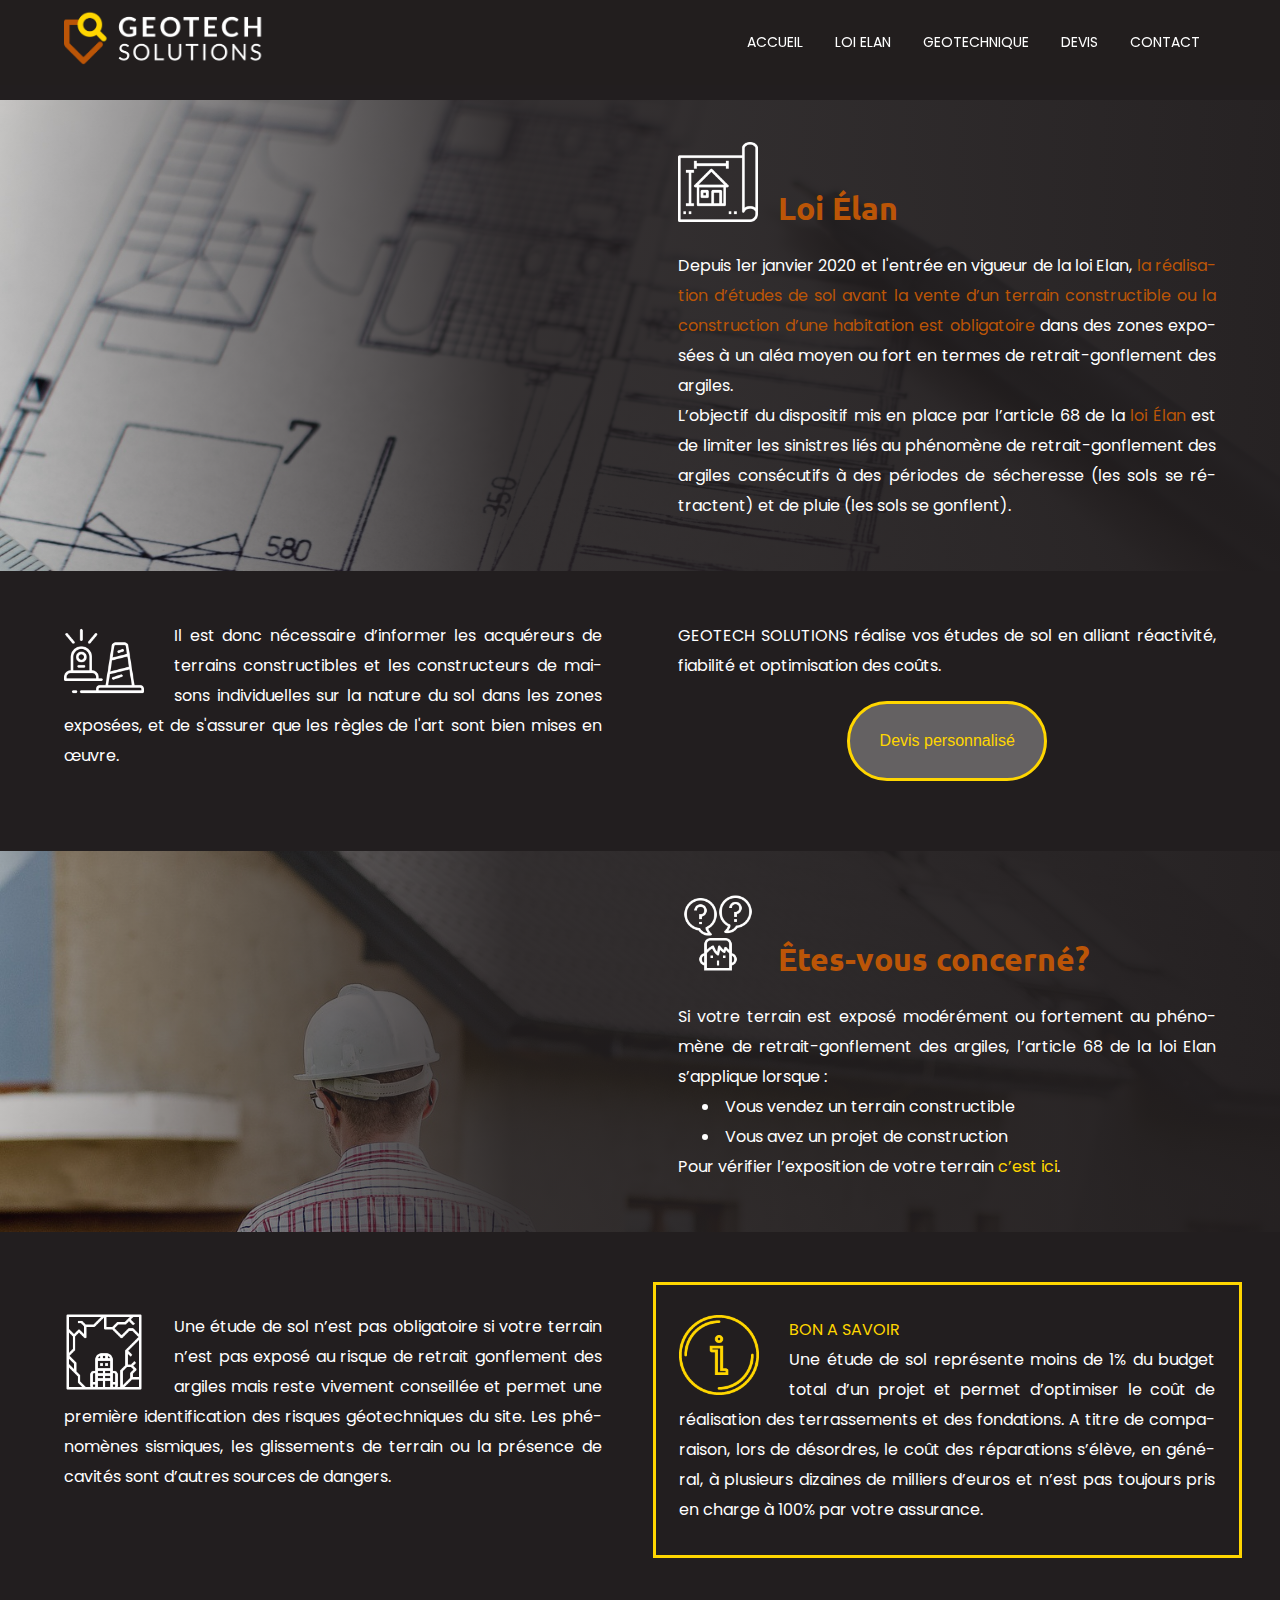
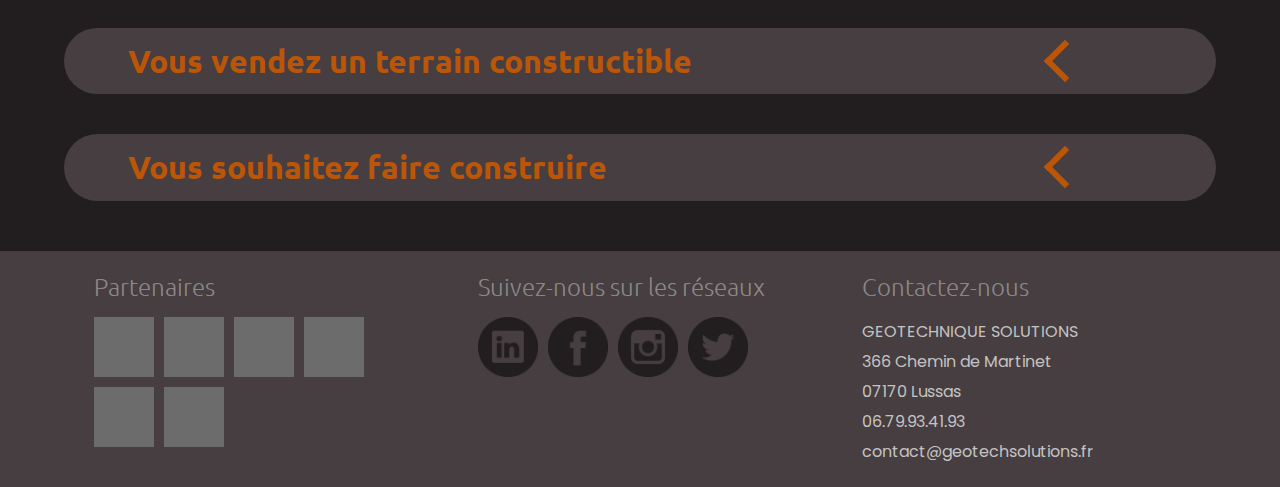
==== loi_elan.html @ 1255aeb7 "Add files via upload" ====
<!DOCTYPE html>
<html lang=fr>
    <head>
        <meta charset="utf-8" />
        <title>Geotech Solutions</title>
        <link rel="shortcut icon" type="image/ico" href="images/favicon.ico"/>
        <link rel="stylesheet" type="text/css" href="css/style.css"/>
        <link rel="preconnect" href="https://fonts.googleapis.com">
        <link rel="preconnect" href="https://fonts.gstatic.com" crossorigin>
        <link href="https://fonts.googleapis.com/css2?family=Poppins:ital,wght@0,100;0,400;0,700;1,100;1,400;1,700&family=Ubuntu:wght@300;700&display=swap" rel="stylesheet"> 
    </head>

    <body>
        <header>
            <a href="index.html">
                <img src="images/logo.png" alt="Logo de la société"/>
            </a>
            <nav>
                <ul>
                    <li><a href=index.html>ACCUEIL</a></li>
                    <li><a href="#">LOI ELAN</a></li>
                    <li><a href="#">GEOTECHNIQUE</a></li>
                    <li><a href=devis.html>DEVIS</a></li>
                    <li><a href=contact.html>CONTACT</a></li>
                </ul>
            </nav>
        </header>

        <main class="loi_elan">
            <div class="explanation">
                <h1><img src="images/plan.png">Loi Élan</h1>
                <p>Depuis 1er janvier 2020 et l'entrée en vigueur de la loi Elan, <em>la réalisation d’études de sol avant la vente d’un terrain constructible ou la construction d’une habitation est obligatoire</em> dans des zones exposées à un aléa moyen ou fort en termes de retrait-gonflement des argiles.</p>
                <p>L’objectif du dispositif mis en place par l’article 68 de la <strong>loi Élan</strong> est de limiter les sinistres liés au phénomène de retrait-gonflement des argiles consécutifs à des périodes de sécheresse (les sols se rétractent) et de pluie (les sols se gonflent).</p>
            </div>

            <div class="explanation">
                <p><img src="images/signs.png">Il est donc nécessaire d’informer les acquéreurs de terrains constructibles et les constructeurs de maisons individuelles sur la nature du sol dans les zones exposées, et de s'assurer que les règles de l'art sont bien mises en œuvre.</p>
                <p>GEOTECH SOLUTIONS réalise vos études de sol en alliant réactivité, fiabilité et optimisation des coûts.<a href="devisparticuliers.html"><button>Devis personnalisé</button></a></p>
            </div>

            <div class="explanation">
                <h1><img src="images/question.png">Êtes-vous concerné?</h1>
                <p>Si votre terrain est exposé modérément ou fortement au phénomène de retrait-gonflement des argiles, l’article 68 de la loi Elan s’applique lorsque :</p>
                <ul>
                    <li>Vous vendez un terrain constructible</li>
                    <li>Vous avez un projet de construction</li>
                </ul>
                <p>Pour vérifier l’exposition de votre terrain <a href=www.georisques.gouv.fr" class="color2">c’est ici</a>.</p>
            </div>

            <div class="explanation">
                <p><img src="images/cave.png">Une étude de sol n’est pas obligatoire si votre terrain n’est pas exposé au risque de retrait gonflement des argiles mais reste vivement conseillée et permet une première identification des risques géotechniques du site. Les phénomènes sismiques, les glissements de terrain ou la présence de cavités sont d’autres sources de dangers.</p>
                <p><span class="color2"><img src="images/info.png">BON A SAVOIR</span><br>Une étude de sol représente moins de 1% du budget total d’un projet et permet d’optimiser le coût de réalisation des terrassements et des fondations. A titre de comparaison, lors de désordres, le coût des réparations s’élève, en général, à plusieurs dizaines de milliers d’euros et n’est pas toujours pris en charge à 100% par votre assurance.</p>
            </div>

            <div class="collapse">
                <h1>Vous vendez un terrain constructible</h1>
                <input type="checkbox" id="sold1"/>
                <label for="sold1"></label>
                <div>
                    <p>Vous devez obligatoirement fournir une étude géotechnique de type G1 PGC (Principes Généraux de Construction), pour être en accord avec les exigences des articles L.112-21 et R.112-6 du code de la construction et de l’habitation et l’article 1 de l’arrêté du 22 juillet 2020.</p>
                    <p>Cette étude doit comprendre une enquête documentaire, une synthèse des archives, une visite de site, et préciser les horizons porteurs potentiels.</p>
                    <p>Dans ce cadre-là, GEOTECH SOLUTIONS réalisera :</p>
                    <ul>
                        <li>Une visite de site</li>
                        <li>Une enquête documentaire</li>
                        <li>Une campagne d’investigations géotechniques permettant l’identification des caractéristiques mécaniques des sols en place</li>
                        <li>La réalisation d’essais d’identification en laboratoire indispensables à la caractérisation des argiles vis-à-vis de l’aléa sécheresse</li>
                        <li>Un rapport d’étude comprenant :
                            <ul>
                                <li>La synthèse des données issues du terrain, du laboratoire, de l’enquête documentaire et de notre expertise</li>
                                <li>L’évaluation des risques géotechniques</li>
                                <li>Les dispositions générales à tenir vis-à-vis de ces risques</li>
                            </ul>
                        </li>
                    </ul>
                    <p>GEOTECH SOLUTIONS réalise vos études G1 PGC en alliant réactivité, fiabilité et optimisation des coûts. Pour votre devis personnalisé cliquez ici</p>
                    <p>A noter : La loi s’applique rétroactivement aux actes de vente mentionnés aux articles L. 112-21 et L. 112-24 du code de la construction et de l'habitation et aux contrats de construction conclus à compter du 1er janvier 2020. L’étude de sol doit impérativement être annexée au titre de propriété du terrain et suivre les ventes successives de votre bien. Pour information, la durée de validité de cette étude géotechnique préalable pour vente d’un terrain constructible non bâti est de 30 ans si aucun remaniement du sol n’a été effectué (article R.112-8 du code de la construction et de l’habitation).</p>
                </div>
            </div>

            <div class="collapse">
                <h1>Vous souhaitez faire construire</h1>
                <input type="checkbox" id="sold2"/>
                <label for="sold2"></label>
                <div>
                    <h2>Votre terrain est situé en zone d’aléa moyen ou fort et vous ne possédez pas d’étude géotechnique de type G1 </h2>
                    <p>Vous devez obligatoirement fournir une étude géotechnique de conception de type G2 AVP (Avant-Projet) ou PRO (Projet), pour être en accord avec les exigences des articles L.112-22 du code de la construction et de l’habitation.</p>
                    <p>Cette étude doit comprendre une enquête documentaire, une synthèse des archives, une visite de site, des précisions sur les principes de construction envisageables et une ébauche dimensionnelle par type d’ouvrage.</p>
                    <p>Dans ce cadre-là, GEOTECH SOLUTIONS réalisera :</p>
                    <ul>
                        <li>Une visite de site</li>
                        <li>Une enquête documentaire</li>
                        <li>Une campagne d’investigations géotechniques permettant l’identification des caractéristiques mécaniques des sols en place</li>
                        <li>La réalisation d’essais d’identification en laboratoire indispensables à la caractérisation des argiles vis-à-vis de l’aléa sécheresse</li>
                        <li>Un rapport d’étude comprenant :
                            <ul>
                                <li>La synthèse des données issues du terrain, du laboratoire, de l’enquête documentaire et de notre expertise</li>
                                <li>L’évaluation des risques géotechniques</li>
                                <li>Les dispositions générales à tenir vis-à-vis de ces risques</li>
                                <li>La définition, la comparaison et le pré dimensionnement (AVP) ou le dimensionnement (PRO) des solutions de fondations envisageables pour le projet</li>
                            </ul>
                        </li>
                    </ul>   
                    <p>GEOTECH SOLUTIONS réalise vos études G2 AVP ou PRO en alliant réactivité, fiabilité et optimisation des coûts.</p>           
                    <p>Pour votre devis personnalisé cliquez ici</p>

                    <h2>Votre terrain est situé en zone d’aléa moyen ou fort et vous possédez une étude géotechnique de type G1 issu de l’achat du terrain</h2>
                    <p>Deux cas se présentent à vous pour être en accord avec les exigences des articles L.112-22 et L.112-23 du code de la construction et de l’habitation.</p>
                    <p class="color2">Cas 1 : Le constructeur de l’ouvrage est tenu de suivre les recommandations d'une étude géotechnique fournie par le maître d'ouvrage ou que le constructeur fait réaliser par accord avec le maître d'ouvrage, qui prend en compte l'implantation et les caractéristiques du bâtiment.</p>
                    <p>Vous devez obligatoirement fournir ou faire réaliser par le constructeur une étude géotechnique de conception de type G2 AVP (Avant-Projet) ou PRO (Projet), pour être en accord avec les exigences de l’article 2 de l’arrêté du 22 juillet 2020 du code de la construction et de l’habitation.</p>
                    <p>Cette étude doit comprendre une enquête documentaire, une synthèse des archives, une visite de site, des précisions sur les principes de construction envisageables et une ébauche dimensionnelle par type d’ouvrage.</p>
                    <p>Dans ce cadre-là, GEOTECH SOLUTIONS réalisera :</p>
                    <ul>
                        <li>Une visite de site</li>
                        <li>Une enquête documentaire</li>
                        <li>Une campagne d’investigations géotechniques permettant l’identification des caractéristiques mécaniques des sols en place</li>
                        <li>La réalisation d’essais d’identification en laboratoire indispensables à la caractérisation des argiles vis-à-vis de l’aléa sécheresse</li>
                        <li>Un rapport d’étude comprenant :
                            <ul>
                                <li>La synthèse des données issues du terrain, du laboratoire, de l’enquête documentaire et de notre expertise</li>
                                <li>L’évaluation des risques géotechniques</li>
                                <li>Les dispositions générales à tenir vis-à-vis de ces risques</li>
                                <li>La définition, la comparaison et le pré dimensionnement (AVP) ou le dimensionnement (PRO) des solutions de fondations envisageables pour le projet</li>
                            </ul>
                        </li>
                    </ul>   
                    <p>GEOTECH SOLUTIONS réalise vos études G2 AVP ou PRO en alliant réactivité, fiabilité et optimisation des coûts.</p>           
                    <p>Pour votre devis personnalisé cliquez ici</p>
                    
                    <p class="color2">Cas 2 : Le constructeur de l’ouvrage doit respecter des techniques particulières de construction définies par voie réglementaire.</p>
                    <p>Dans ce second cas, une étude de sol de type G2 en phase AVP (Avant-Projet) ou PRO (Projet) n’est pas obligatoire mais reste vivement conseillée.</p>
                    <p>ATTENTION : Le constructeur de l’ouvrage va se baser sur votre étude G1 PGC. Celle-ci date de la (première) vente du terrain et ne prend pas en compte l'implantation, les caractéristiques et les spécificités de la construction future. N’hésitez pas à lui faire préciser les dispositions particulières mises en œuvre.</p>
                    <p>BON A SAVOIR : Une étude de sol représente moins de 1% du budget total d’un projet et permet d’optimiser le coût de réalisation des terrassements et des fondations. A titre de comparaison, lors de désordres, le coût des réparations s’élève, en général, à plusieurs dizaine de milliers d’euros et n’ai pas toujours pris en charge à 100% par votre assurance.</p>           
                    <p>GEOTECH SOLUTIONS est à votre disposition pour vous conseiller et vous accompagner tout au long de votre projet. Contactez-nous</p>

                    <h2>Votre terrain est situé en zone d’aléa moyen ou fort et vous avez un projet d’extension</h2>
                    <p>Deux cas se présentent à vous :</p>
                    <ul>
                        <li>Cas 1 : Le bâtiment avait fait l'objet d'une étude géotechnique de conception qui prévoyait le projet d'extension : l'étude géotechnique de conception initiale vaut étude géotechnique de conception pour l'extension, sous réserve que le procédé constructif soit le même que dans l'étude initiale.</li>
                        <li>Autres cas : Dans tous les autres cas, vous devez obligatoirement fournir ou faire réaliser par le constructeur une étude géotechnique de conception de type G2 AVP (Avant-Projet) ou PRO (Projet), pour être en accord avec les exigences de l’article 2 de l’arrêté du 22 juillet 2020 du code de la construction et de l’habitation.</li>
                    </ul>
                    <p>Cette étude doit comprendre une enquête documentaire, une synthèse des archives, une visite de site, des précisions sur les principes de construction envisageables et une ébauche dimensionnelle par type d’ouvrage</p>
                    <p>Dans ce cadre-là, GEOTECH SOLUTIONS réalisera :</p>
                    <ul>
                        <li>Une visite de site</li>
                        <li>Une enquête documentaire</li>
                        <li>Une campagne d’investigations géotechniques permettant l’identification des caractéristiques mécaniques des sols en place</li>
                        <li>La réalisation d’essais d’identification en laboratoire indispensables à la caractérisation des argiles vis-à-vis de l’aléa sécheresse</li>
                        <li>Un rapport d’étude comprenant :
                            <ul>
                                <li>La synthèse des données issues du terrain, du laboratoire, de l’enquête documentaire et de notre expertise</li>
                                <li>L’évaluation des risques géotechniques</li>
                                <li>Les dispositions générales à tenir vis-à-vis de ces risques</li>
                                <li>La définition, la comparaison et le pré dimensionnement (AVP) ou le dimensionnement (PRO) des solutions de fondations envisageables pour le projet</li>
                            </ul>
                        </li>
                    </ul>   
                    <p>GEOTECH SOLUTIONS réalise vos études G2 AVP ou PRO en alliant réactivité, fiabilité et optimisation des coûts.</p>           
                    <p>Pour votre devis personnalisé cliquez ici</p>
                </div>
            </div>
        
        </main>

        <footer>
            <div>
                <h3>Partenaires</h3>
                <img src="images/ent.png">
                <img src="images/ent.png">
                <img src="images/ent.png">
                <img src="images/ent.png">
                <img src="images/ent.png">
                <img src="images/ent.png">
            </div>
            <div>
                <h3>Suivez-nous sur les réseaux</h3>
                <img src="images/linkedin.png">
                <img src="images/facebook.png">
                <img src="images/instagram.png">
                <img src="images/twitter.png">
            </div>
            <div>
                <h3>Contactez-nous</h3>
                <p>GEOTECHNIQUE SOLUTIONS<br>
                    366 Chemin de Martinet<br>
                    07170 Lussas<br>
                    06.79.93.41.93<br>
                    contact@geotechsolutions.fr<br></p>
            </div>
        </footer>
    </body>
</html>
---- css/style.css ----
* {
  box-sizing: border-box;
  margin: 0;
  padding: 0;
}

body {
  background-color: #221E1F;
}

@font-face {
  font-family: "barlow";
  src: url("../fonts/barlow-regular.eot");
  src: url("../fonts/barlow-regular.eot?#iefix") format("embedded-opentype"), url("../fonts/barlow-regular.ttf") format("truetype"), url("../fonts/barlow-regular.woff2") format("woff2");
  font-weight: normal;
  font-style: normal;
}
@font-face {
  font-family: "barlowitalic";
  src: url("../fonts/barlow-regularitalic.eot");
  src: url("../fonts/barlow-regularitalic.eot?#iefix") format("embedded-opentype"), url("../fonts/barlow-regularitalic.ttf") format("truetype"), url("../fonts/barlow-regularitalic.woff2") format("woff2");
  font-weight: normal;
  font-style: italic;
}
@font-face {
  font-family: "barlowbold";
  src: url("../fonts/barlow-bold.eot");
  src: url("../fonts/barlow-bold.eot?#iefix") format("embedded-opentype"), url("../fonts/barlow-bold.ttf") format("truetype"), url("../fonts/barlow-bold.woff2") format("woff2");
  font-weight: bold;
  font-style: normal;
}
@font-face {
  font-family: "barlowbolditalic";
  src: url("../fonts/barlow-bolditalic.eot");
  src: url("../fonts/barlow-bolditalic.eot?#iefix") format("embedded-opentype"), url("../fonts/barlow-bolditalic.ttf") format("truetype"), url("../fonts/barlow-bolditalic.woff2") format("woff2");
  font-weight: bold;
  font-style: italic;
}
@font-face {
  font-family: "barlowlight";
  src: url("../fonts/barlow-extralight.eot");
  src: url("../fonts/barlow-extralight.eot?#iefix") format("embedded-opentype"), url("../fonts/barlow-extralight.ttf") format("truetype"), url("../fonts/barlow-extralight.woff2") format("woff2");
  font-weight: lighter;
  font-style: normal;
}
@font-face {
  font-family: "barlowlightitalic";
  src: url("../fonts/barlow-extralightitalic.eot");
  src: url("../fonts/barlow-extralightitalic.eot?#iefix") format("embedded-opentype"), url("../fonts/barlow-extralightitalic.ttf") format("truetype"), url("../fonts/barlow-extralightitalic.woff2") format("woff2");
  font-weight: lighter;
  font-style: italic;
}
@font-face {
  font-family: "oswald";
  src: url("../fonts/oswald.eot");
  src: url("../fonts/oswald.eot?#iefix") format("embedded-opentype"), url("../fonts/oswald.ttf") format("truetype"), url("../fonts/oswald.woff2") format("woff2");
  font-weight: normal;
  font-style: normal;
}
body {
  font-family: "Poppins", sans-serif;
  color: #fff;
  font-size: 16px;
  font-weight: 400;
  line-height: 30px;
}

h1 {
  font-family: "Ubuntu", sans-serif;
  color: #BB5507;
  font-size: 32px;
  font-weight: bold;
  padding-bottom: 24px;
  line-height: 115%;
}

h2 {
  font-family: "Poppins", sans-serif;
  color: #BB5507;
  font-weight: 500;
  font-size: 20px;
  padding: 0 0 24px 24px;
}

h3 {
  font-family: "Ubuntu", sans-serif;
  color: #BB5507;
  font-size: 24px;
  font-weight: 300;
  padding-bottom: 16px;
}

a {
  color: #FFD600;
  text-decoration: none;
}

ul {
  list-style: none;
}

strong, em {
  color: #BB5507;
  font-weight: 400;
  font-style: normal;
}

p {
  hyphens: auto;
  text-align: justify;
}

.color2 {
  color: #FFD600;
}

button {
  font-size: 16px;
  background-color: rgba(255, 255, 255, 0.3);
  color: #FFD600;
  text-align: center;
  height: 80px;
  width: 200px;
  margin: auto;
  border-radius: 50px;
  border: 3px solid #FFD600;
  transform: scale(1);
  transition: all 200ms;
}
button:hover {
  transform: scale(1.1);
  background-color: rgba(255, 214, 0, 0.5);
  color: #fff;
  cursor: pointer;
}

header {
  background-color: rgba(34, 30, 31, 0.85);
  position: fixed;
  z-index: 1;
  width: 100%;
  display: flex;
  justify-content: center;
  padding: 0 5%;
}
header a {
  width: 200px;
  padding: 10px 0;
  color: inherit;
}
header a img {
  width: 100%;
}
header nav {
  display: flex;
  flex: 1;
  justify-content: flex-end;
  max-width: 1240px;
}
header nav ul {
  display: flex;
}
header nav ul li {
  font-size: 14px;
  padding: 0 16px;
  transition: all 200ms;
}
header nav ul li:hover {
  background-color: rgba(255, 255, 255, 0.3);
  color: #FFD600;
}
header nav a {
  position: relative;
  top: 27px;
  padding: 32px 0;
}

.form {
  width: 100%;
}
.form__heading {
  width: 100%;
  color: white;
  background: #BB5507;
  line-height: 5rem;
}
.form__field label {
  color: #463E40;
  display: block;
  font-size: 2rem;
  line-height: 2rem;
}
.form__field input {
  width: 100%;
  background: #FFD600;
  color: #463E40;
  font-weight: 900;
  font-style: italic;
  font-size: 2.75rem;
  background-color: #FFD600;
  color: #BB5507;
}
.form__field textarea {
  width: 100%;
  color: #BB5507;
  background: #FFD600;
  outline: none;
}

footer {
  background: #463E40;
  margin-top: 50px;
  display: flex;
  justify-content: center;
  padding: 20px 5%;
  color: rgba(255, 255, 255, 0.7);
}
footer div {
  flex: 1;
  max-width: 480px;
  padding: 0 30px;
  display: flex;
  flex-wrap: wrap;
  align-content: flex-start;
}
footer h3 {
  width: 100%;
  color: rgba(255, 255, 255, 0.4);
}
footer img {
  height: 60px;
  margin: 0 10px 10px 0;
}

.banniere {
  background: linear-gradient(rgba(34, 30, 31, 0.7), rgba(34, 30, 31, 0.7)), url("../images/chantier1.jpeg");
  height: 500px;
  background-size: cover;
  background-attachment: fixed;
  line-height: 45px;
  text-align: center;
  padding: 130px 5% 20px 5%;
}
.banniere p:first-of-type {
  font-family: "Lato";
  font-weight: 700;
  font-size: 32px;
}
.banniere p {
  font-size: 24px;
  font-weight: 300;
  text-align: center;
}
.banniere p:last-of-type {
  font-style: italic;
  padding: 40px 0 60px 0;
}

.presentation, .details {
  padding: 56px 0;
  width: 90%;
  margin: auto;
  max-width: 1440px;
}
.presentation > h1, .details > h1 {
  width: 100%;
  text-align: center;
}
.presentation > p, .details > p {
  width: 100%;
  padding: 0 25% 5% 25%;
  text-align: center;
}

.cards {
  display: flex;
  width: 100%;
  height: 450px;
  position: relative;
  margin-top: 25px;
}
.cards div {
  display: flex;
  flex-direction: column;
  align-items: center;
  width: 20%;
  flex-grow: 1;
  overflow: hidden;
  transition: all 800ms;
  position: relative;
}
.cards div:nth-of-type(1):hover {
  width: 40%;
}
.cards div:nth-of-type(2):hover {
  width: 45%;
}
.cards div:nth-of-type(3):hover {
  width: 28%;
}
.cards div:nth-of-type(4):hover {
  width: 28%;
}
.cards div:hover img:last-of-type {
  top: 45px;
}
.cards div:hover p:last-of-type {
  top: 135px;
}
.cards div:hover p:first-of-type {
  padding: 220px 10% 20px 10%;
}
.cards div:not(:hover) p:first-of-type {
  color: transparent;
}
.cards div img:first-of-type {
  object-fit: cover;
  min-height: 200%;
}
.cards div img:last-of-type {
  position: absolute;
  width: 70px;
  top: 140px;
  transition: all 800ms;
}
.cards div p:first-of-type {
  position: absolute;
  left: 0;
  text-align: left;
  width: 100%;
  height: 100%;
  padding: 450px 10% 20px 10%;
  background: linear-gradient(to bottom, rgba(34, 30, 31, 0.2), rgba(34, 30, 31, 0.6), rgba(34, 30, 31, 0.95));
  transition: padding 800ms 300ms;
}
.cards div p:last-of-type {
  position: absolute;
  text-align: center;
  top: 260px;
  width: 150px;
  transition: all 800ms;
}

.details {
  display: flex;
  justify-content: space-between;
}
.details div {
  display: flex;
  flex-direction: column;
}
.details div:nth-of-type(1) {
  width: 32%;
}
.details div:nth-of-type(2) {
  width: 30%;
}
.details div:nth-of-type(3) {
  width: 28%;
}
.details h1 {
  font-size: 24px;
}
.details p {
  flex: 1;
  margin-bottom: 30px;
}
.details button {
  height: 60px;
  width: 150px;
}

.loi_elan {
  display: flex;
  flex-wrap: wrap;
  max-width: 1440px;
  margin: auto;
}
.loi_elan div {
  position: relative;
  top: 100px;
  width: 100%;
  display: flex;
  flex-wrap: wrap;
}
.loi_elan ul {
  list-style: inside;
  padding-left: 24px;
}
.loi_elan ul ul {
  list-style: circle inside;
}
.loi_elan .explanation {
  padding: 50px 5%;
  justify-content: space-between;
}
.loi_elan .explanation img {
  float: left;
  width: 80px;
  height: 80px;
  margin: 0 30px 10px 0;
}
.loi_elan .explanation h1 {
  width: 92%;
}
.loi_elan .explanation p {
  width: 46.67%;
}
.loi_elan .explanation a {
  display: flex;
  justify-content: center;
  margin: 20px 0;
}
.loi_elan .explanation:nth-of-type(2n-1) {
  padding-left: 53%;
}
.loi_elan .explanation:nth-of-type(2n-1) p {
  width: 100%;
}
.loi_elan .explanation:nth-of-type(2n-1) h1 {
  padding: 40px 0 24px 100px;
}
.loi_elan .explanation:nth-of-type(2n-1) img {
  position: absolute;
  top: 42px;
  left: 53%;
}
.loi_elan .explanation:nth-of-type(1) {
  background: linear-gradient(to right, rgba(34, 30, 31, 0.2) 0%, rgba(34, 30, 31, 0.9) 40%, rgba(34, 30, 31, 0.98) 100%), url("../images/photoplan.jpg");
  background-size: cover;
  background-repeat: no-repeat;
}
.loi_elan .explanation:nth-of-type(3) {
  background: linear-gradient(to right, rgba(34, 30, 31, 0.2) 0%, rgba(34, 30, 31, 0.9) 40%, rgba(34, 30, 31, 0.98) 100%), url("../images/project.jpg");
  background-size: cover;
  background-repeat: no-repeat;
}
.loi_elan .explanation:nth-of-type(3) a {
  display: inline;
  margin: 0;
}
.loi_elan .explanation:nth-of-type(4) {
  padding: 50px 3% 50px 5%;
}
.loi_elan .explanation:nth-of-type(4) p {
  width: 45.65%;
  padding-top: 30px;
}
.loi_elan .explanation:nth-of-type(4) p:last-of-type {
  border: 3px solid #FFD600;
  padding: 30px 2%;
  width: 50%;
}
.loi_elan > div:last-of-type {
  margin-bottom: 100px;
}

.collapse {
  background-color: #463E40;
  border-radius: 50px;
  padding: 15px 5%;
  margin: 20px 5%;
}
.collapse h1 {
  padding-bottom: 0;
  width: 90%;
}
.collapse input {
  position: relative;
  top: 3px;
  height: 30px;
  width: 30px;
  appearance: none;
}
.collapse input + label {
  position: relative;
  top: 3px;
  right: 30px;
  width: 30px;
  height: 30px;
  border-left: 6px solid #BB5507;
  border-bottom: 6px solid #BB5507;
  rotate: 45deg;
  transition: all 300ms;
}
.collapse input:hover + label {
  cursor: pointer;
  rotate: -45deg;
}
.collapse input:checked + label {
  cursor: pointer;
  rotate: -45deg;
}
.collapse input:checked ~ div {
  display: block;
}
.collapse div {
  display: none;
  top: 0;
}
.collapse p, .collapse h2 {
  padding: 20px 0 0 0;
}
.collapse p:last-of-type {
  margin-bottom: 24px;
}

.devis {
  margin-top: 120px;
}

.form div {
  background-color: #463E40;
  border-radius: 50px;
  padding: 20px;
  width: 760px;
}

.choix {
  display: flex;
  text-align: center;
  justify-content: space-between;
}
.choix__btn1 {
  display: flex;
  flex-direction: column;
  align-items: center;
  justify-content: space-between;
  width: 350px;
  height: 200px;
  padding: 10px;
}
.choix__btn2 {
  display: flex;
  flex-direction: column;
  justify-content: space-between;
  align-items: center;
  width: 350px;
  padding: 10px;
}

.contact {
  margin-top: 120px;
}

.carte {
  display: flex;
}
.carte__qr {
  height: 250px;
}
.carte__qr p {
  font-size: 0.8rem;
}
.carte__qr a {
  height: 150px;
}
.carte__qr a img {
  max-height: 100%;
}
.carte__text h2 {
  margin: 20px 0px 0px 0px;
}

/*# sourceMappingURL=style.css.map */
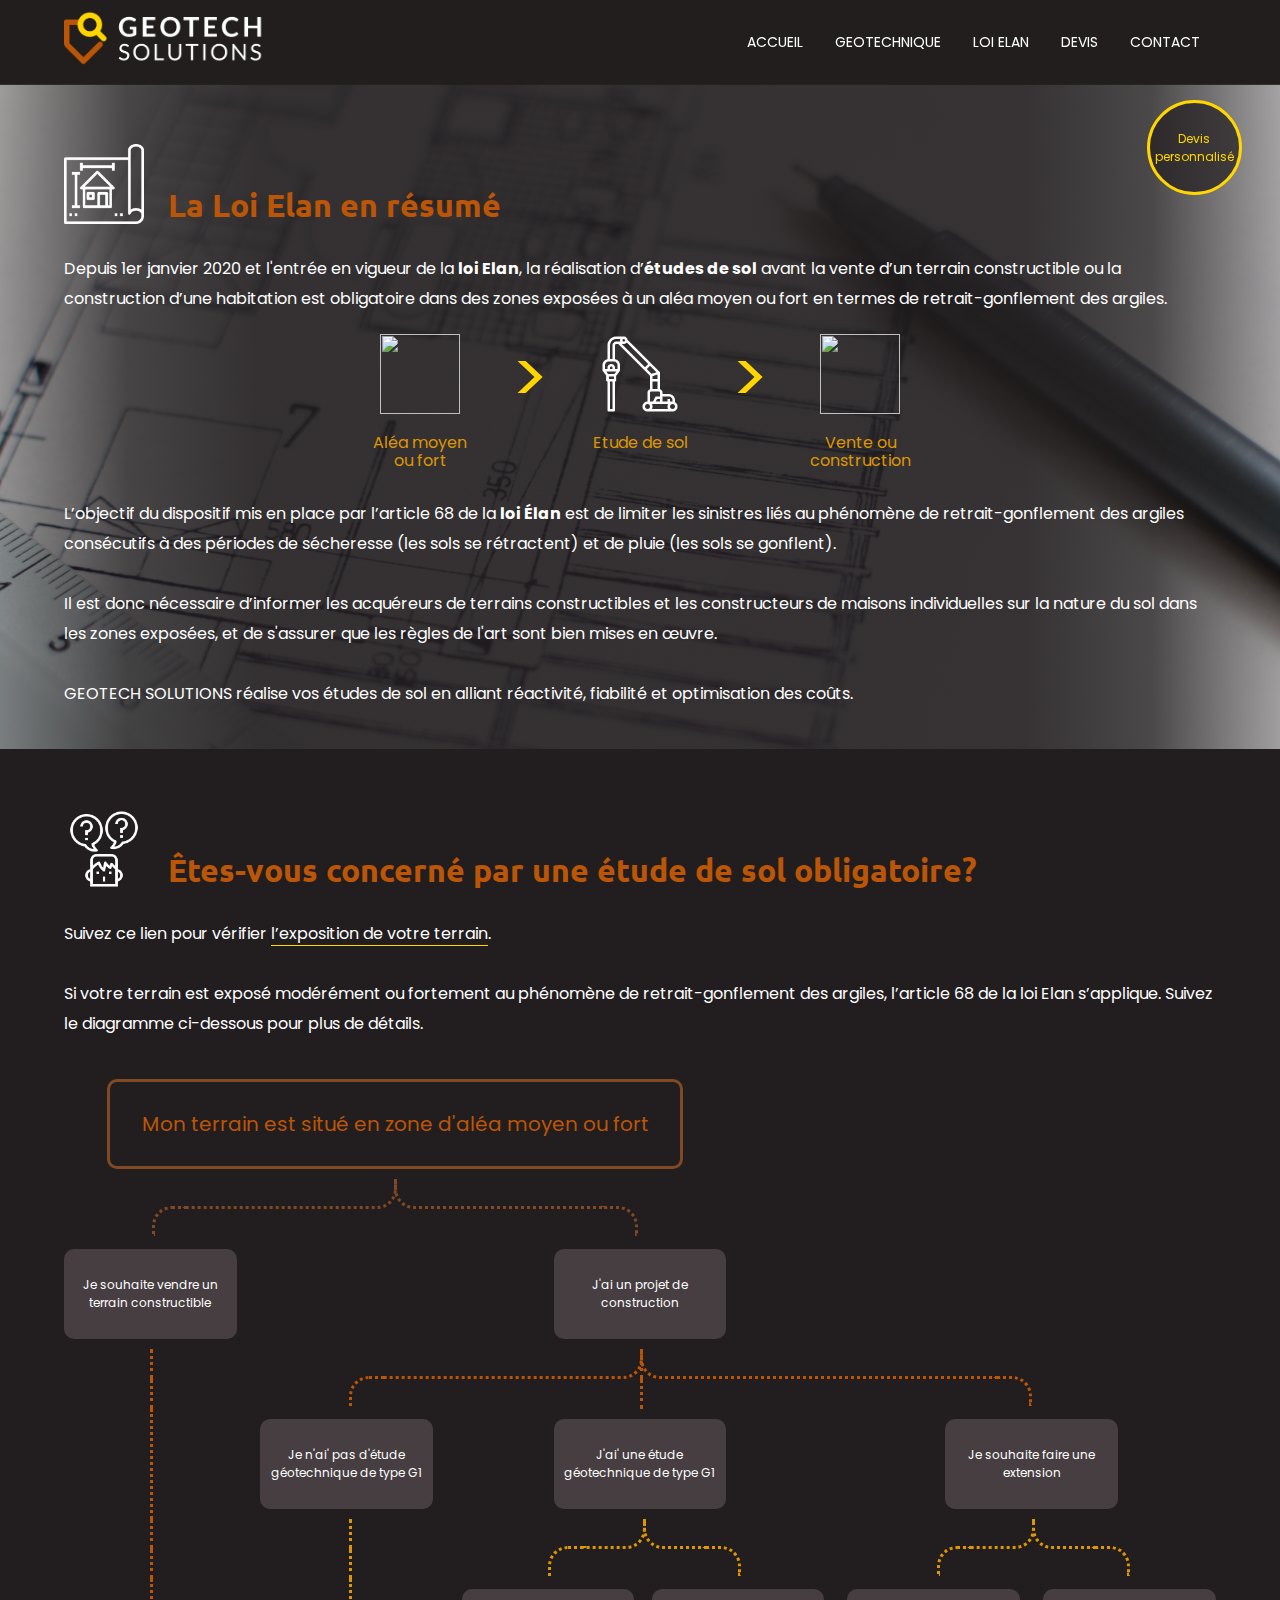
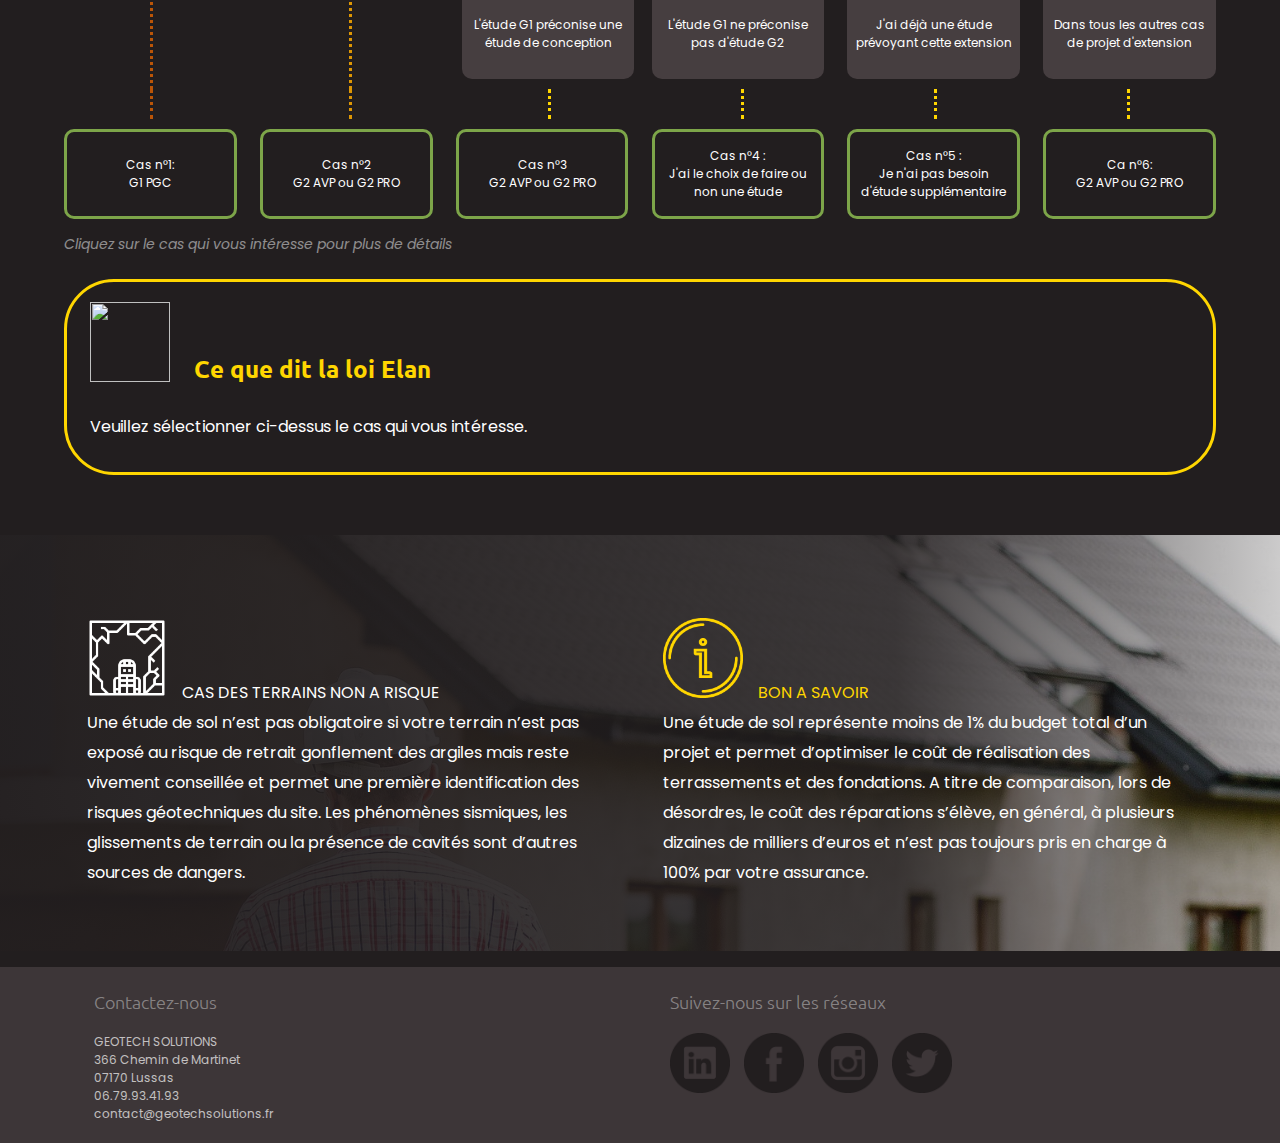
==== commit f0b98212: "Add files via upload" ====
--- a/loi_elan.html
+++ b/loi_elan.html
@@ -18,160 +18,176 @@
             <nav>
                 <ul>
                     <li><a href=index.html>ACCUEIL</a></li>
-                    <li><a href="#">LOI ELAN</a></li>
                     <li><a href="#">GEOTECHNIQUE</a></li>
-                    <li><a href=devis.html>DEVIS</a></li>
-                    <li><a href=contact.html>CONTACT</a></li>
+                    <li><a href="loi_elan.html">LOI ELAN</a></li>
+                    <li><a href="#">DEVIS</a></li>
+                    <li><a href="#">CONTACT</a></li>
                 </ul>
             </nav>
         </header>
 
         <main class="loi_elan">
-            <div class="explanation">
-                <h1><img src="images/plan.png">Loi Élan</h1>
-                <p>Depuis 1er janvier 2020 et l'entrée en vigueur de la loi Elan, <em>la réalisation d’études de sol avant la vente d’un terrain constructible ou la construction d’une habitation est obligatoire</em> dans des zones exposées à un aléa moyen ou fort en termes de retrait-gonflement des argiles.</p>
-                <p>L’objectif du dispositif mis en place par l’article 68 de la <strong>loi Élan</strong> est de limiter les sinistres liés au phénomène de retrait-gonflement des argiles consécutifs à des périodes de sécheresse (les sols se rétractent) et de pluie (les sols se gonflent).</p>
-            </div>
-
-            <div class="explanation">
-                <p><img src="images/signs.png">Il est donc nécessaire d’informer les acquéreurs de terrains constructibles et les constructeurs de maisons individuelles sur la nature du sol dans les zones exposées, et de s'assurer que les règles de l'art sont bien mises en œuvre.</p>
-                <p>GEOTECH SOLUTIONS réalise vos études de sol en alliant réactivité, fiabilité et optimisation des coûts.<a href="devisparticuliers.html"><button>Devis personnalisé</button></a></p>
-            </div>
-
-            <div class="explanation">
-                <h1><img src="images/question.png">Êtes-vous concerné?</h1>
-                <p>Si votre terrain est exposé modérément ou fortement au phénomène de retrait-gonflement des argiles, l’article 68 de la loi Elan s’applique lorsque :</p>
-                <ul>
-                    <li>Vous vendez un terrain constructible</li>
-                    <li>Vous avez un projet de construction</li>
-                </ul>
-                <p>Pour vérifier l’exposition de votre terrain <a href=www.georisques.gouv.fr" class="color2">c’est ici</a>.</p>
-            </div>
-
-            <div class="explanation">
-                <p><img src="images/cave.png">Une étude de sol n’est pas obligatoire si votre terrain n’est pas exposé au risque de retrait gonflement des argiles mais reste vivement conseillée et permet une première identification des risques géotechniques du site. Les phénomènes sismiques, les glissements de terrain ou la présence de cavités sont d’autres sources de dangers.</p>
-                <p><span class="color2"><img src="images/info.png">BON A SAVOIR</span><br>Une étude de sol représente moins de 1% du budget total d’un projet et permet d’optimiser le coût de réalisation des terrassements et des fondations. A titre de comparaison, lors de désordres, le coût des réparations s’élève, en général, à plusieurs dizaines de milliers d’euros et n’est pas toujours pris en charge à 100% par votre assurance.</p>
-            </div>
-
-            <div class="collapse">
-                <h1>Vous vendez un terrain constructible</h1>
-                <input type="checkbox" id="sold1"/>
-                <label for="sold1"></label>
+            <a href="devisparticuliers.html"><button class="cta">Devis personnalisé</button></a>
+            <section class="explanation">
                 <div>
-                    <p>Vous devez obligatoirement fournir une étude géotechnique de type G1 PGC (Principes Généraux de Construction), pour être en accord avec les exigences des articles L.112-21 et R.112-6 du code de la construction et de l’habitation et l’article 1 de l’arrêté du 22 juillet 2020.</p>
-                    <p>Cette étude doit comprendre une enquête documentaire, une synthèse des archives, une visite de site, et préciser les horizons porteurs potentiels.</p>
-                    <p>Dans ce cadre-là, GEOTECH SOLUTIONS réalisera :</p>
-                    <ul>
-                        <li>Une visite de site</li>
-                        <li>Une enquête documentaire</li>
-                        <li>Une campagne d’investigations géotechniques permettant l’identification des caractéristiques mécaniques des sols en place</li>
-                        <li>La réalisation d’essais d’identification en laboratoire indispensables à la caractérisation des argiles vis-à-vis de l’aléa sécheresse</li>
-                        <li>Un rapport d’étude comprenant :
-                            <ul>
-                                <li>La synthèse des données issues du terrain, du laboratoire, de l’enquête documentaire et de notre expertise</li>
-                                <li>L’évaluation des risques géotechniques</li>
-                                <li>Les dispositions générales à tenir vis-à-vis de ces risques</li>
-                            </ul>
-                        </li>
-                    </ul>
-                    <p>GEOTECH SOLUTIONS réalise vos études G1 PGC en alliant réactivité, fiabilité et optimisation des coûts. Pour votre devis personnalisé cliquez ici</p>
-                    <p>A noter : La loi s’applique rétroactivement aux actes de vente mentionnés aux articles L. 112-21 et L. 112-24 du code de la construction et de l'habitation et aux contrats de construction conclus à compter du 1er janvier 2020. L’étude de sol doit impérativement être annexée au titre de propriété du terrain et suivre les ventes successives de votre bien. Pour information, la durée de validité de cette étude géotechnique préalable pour vente d’un terrain constructible non bâti est de 30 ans si aucun remaniement du sol n’a été effectué (article R.112-8 du code de la construction et de l’habitation).</p>
+                    <img src="images/plan.png">
+                    <h1>La Loi Elan en résumé</h1>
+                    <p>Depuis 1er janvier 2020 et l'entrée en vigueur de la <strong>loi Elan</strong>, la réalisation d’<strong>études de sol</strong> avant la vente d’un terrain constructible ou la construction d’une habitation est obligatoire</em> dans des zones exposées à un aléa moyen ou fort en termes de retrait-gonflement des argiles.</p>
+                    <div class="illustration"><img src="images/area.png">Aléa moyen<br>ou fort</div>
+                    <div class="arrow">></div>
+                    <div class="illustration"><img src="images/sondage.png">Etude de sol</div>
+                    <div class="arrow">></div>
+                    <div class="illustration"><img src="images/sell.png">Vente ou<br>construction</div>
+                    <p>L’objectif du dispositif mis en place par l’article 68 de la <strong>loi Élan</strong> est de limiter les sinistres liés au phénomène de retrait-gonflement des argiles consécutifs à des périodes de sécheresse (les sols se rétractent) et de pluie (les sols se gonflent).</p>
+                    <p>Il est donc nécessaire d’informer les acquéreurs de terrains constructibles et les constructeurs de maisons individuelles sur la nature du sol dans les zones exposées, et de s'assurer que les règles de l'art sont bien mises en œuvre.</p>
+                    <p>GEOTECH SOLUTIONS réalise vos études de sol en alliant réactivité, fiabilité et optimisation des coûts.</p>
                 </div>
-            </div>
-
-            <div class="collapse">
-                <h1>Vous souhaitez faire construire</h1>
-                <input type="checkbox" id="sold2"/>
-                <label for="sold2"></label>
+            </section>
+
+            <section class="explanation">
                 <div>
-                    <h2>Votre terrain est situé en zone d’aléa moyen ou fort et vous ne possédez pas d’étude géotechnique de type G1 </h2>
-                    <p>Vous devez obligatoirement fournir une étude géotechnique de conception de type G2 AVP (Avant-Projet) ou PRO (Projet), pour être en accord avec les exigences des articles L.112-22 du code de la construction et de l’habitation.</p>
-                    <p>Cette étude doit comprendre une enquête documentaire, une synthèse des archives, une visite de site, des précisions sur les principes de construction envisageables et une ébauche dimensionnelle par type d’ouvrage.</p>
-                    <p>Dans ce cadre-là, GEOTECH SOLUTIONS réalisera :</p>
-                    <ul>
-                        <li>Une visite de site</li>
-                        <li>Une enquête documentaire</li>
-                        <li>Une campagne d’investigations géotechniques permettant l’identification des caractéristiques mécaniques des sols en place</li>
-                        <li>La réalisation d’essais d’identification en laboratoire indispensables à la caractérisation des argiles vis-à-vis de l’aléa sécheresse</li>
-                        <li>Un rapport d’étude comprenant :
-                            <ul>
-                                <li>La synthèse des données issues du terrain, du laboratoire, de l’enquête documentaire et de notre expertise</li>
-                                <li>L’évaluation des risques géotechniques</li>
-                                <li>Les dispositions générales à tenir vis-à-vis de ces risques</li>
-                                <li>La définition, la comparaison et le pré dimensionnement (AVP) ou le dimensionnement (PRO) des solutions de fondations envisageables pour le projet</li>
-                            </ul>
-                        </li>
-                    </ul>   
-                    <p>GEOTECH SOLUTIONS réalise vos études G2 AVP ou PRO en alliant réactivité, fiabilité et optimisation des coûts.</p>           
-                    <p>Pour votre devis personnalisé cliquez ici</p>
-
-                    <h2>Votre terrain est situé en zone d’aléa moyen ou fort et vous possédez une étude géotechnique de type G1 issu de l’achat du terrain</h2>
-                    <p>Deux cas se présentent à vous pour être en accord avec les exigences des articles L.112-22 et L.112-23 du code de la construction et de l’habitation.</p>
-                    <p class="color2">Cas 1 : Le constructeur de l’ouvrage est tenu de suivre les recommandations d'une étude géotechnique fournie par le maître d'ouvrage ou que le constructeur fait réaliser par accord avec le maître d'ouvrage, qui prend en compte l'implantation et les caractéristiques du bâtiment.</p>
-                    <p>Vous devez obligatoirement fournir ou faire réaliser par le constructeur une étude géotechnique de conception de type G2 AVP (Avant-Projet) ou PRO (Projet), pour être en accord avec les exigences de l’article 2 de l’arrêté du 22 juillet 2020 du code de la construction et de l’habitation.</p>
-                    <p>Cette étude doit comprendre une enquête documentaire, une synthèse des archives, une visite de site, des précisions sur les principes de construction envisageables et une ébauche dimensionnelle par type d’ouvrage.</p>
-                    <p>Dans ce cadre-là, GEOTECH SOLUTIONS réalisera :</p>
-                    <ul>
-                        <li>Une visite de site</li>
-                        <li>Une enquête documentaire</li>
-                        <li>Une campagne d’investigations géotechniques permettant l’identification des caractéristiques mécaniques des sols en place</li>
-                        <li>La réalisation d’essais d’identification en laboratoire indispensables à la caractérisation des argiles vis-à-vis de l’aléa sécheresse</li>
-                        <li>Un rapport d’étude comprenant :
-                            <ul>
-                                <li>La synthèse des données issues du terrain, du laboratoire, de l’enquête documentaire et de notre expertise</li>
-                                <li>L’évaluation des risques géotechniques</li>
-                                <li>Les dispositions générales à tenir vis-à-vis de ces risques</li>
-                                <li>La définition, la comparaison et le pré dimensionnement (AVP) ou le dimensionnement (PRO) des solutions de fondations envisageables pour le projet</li>
-                            </ul>
-                        </li>
-                    </ul>   
-                    <p>GEOTECH SOLUTIONS réalise vos études G2 AVP ou PRO en alliant réactivité, fiabilité et optimisation des coûts.</p>           
-                    <p>Pour votre devis personnalisé cliquez ici</p>
+                    <img src="images/question.png">
+                    <h2>Êtes-vous concerné par une étude de sol obligatoire?</h2>
+                    <p>Suivez ce lien pour vérifier <a href="www.georisques.gouv.fr">l’exposition de votre terrain</a>.</p>
+                    <p>Si votre terrain est exposé modérément ou fortement au phénomène de retrait-gonflement des argiles, l’article 68 de la loi Elan s’applique. Suivez le diagramme ci-dessous pour plus de détails.</p>
+                    <div class="diagram">
+                        <div class="choice c1"><p>Mon terrain est situé en zone d'aléa moyen ou fort</p></div>
+                        <div class="br br1 br1__b01"></div>
+                        <div class="br br2 br2__b02"></div>
+                        <div class="br br3 br3__b03"></div>
+                        <div class="br br6 br6__b04"></div>
+                        <div class="br br4 br4__b05"></div>
+                        <div class="choice c2">Je souhaite vendre un terrain constructible</div>
+                        <div class="choice c3">J'ai un projet de construction</div>
+                        <div class="br br5 br5__b06"></div>
+                        <div class="br br1 br1__b07"></div>
+                        <div class="br br5 br5__b08"></div>
+                        <div class="br br2 br2__b09"></div>
+
+                        <div class="br br5 br5__b10"></div>
+                        <div class="br br3 br3__b11"></div>
+                        <div class="br br6 br6__b12"></div>
+                        <div class="br br5 br5__b08"></div>
+                        <div class="br br6 br6__b13"></div>
+                        <div class="br br4 br4__b14"></div>
+                        <div class="br br5 br5__b15"></div>
+                        <div class="choice c4">Je n'ai' pas d'étude géotechnique de type G1</div>
+                        <div class="choice c2">J'ai' une étude géotechnique de type G1</div>
+                        <div class="choice c5">Je souhaite faire une extension</div>
+                        <div class="br br5 br5__b10"></div>
+                        <div class="br br5 br5__b16"></div>
+                        <div class="br br1 br1__b17"></div>
+                        <div class="br br2 br2__b18"></div>
+                        <div class="br br1 br1__b17"></div>
+                        <div class="br br2 br2__b18"></div>
+                        <div class="br br5 br5__b10"></div>
+                        <div class="br br5 br5__b16"></div>
+                        <div class="br br3 br3__b19"></div>
+                        <div class="br br6 br6__b20"></div>
+                        <div class="br br4 br4__b21"></div>
+                        <div class="br br3 br3__b19"></div>
+                        <div class="br br6 br6__b20"></div>
+                        <div class="br br4 br4__b21"></div>
+                        <div class="br br5 br5__b15"></div>
+                        <div class="br br5 br5__b22"></div>
+                        <div class="choice c6">L'étude G1 préconise une étude de conception</div>
+                        <div class="choice c7">L'étude G1 ne préconise pas d'étude G2</div>
+                        <div class="choice c7">J'ai déjà une étude prévoyant cette extension</div>
+                        <div class="choice c7">Dans tous les autres cas de projet d'extension</div>
+                        <div class="br br5 br5__b10"></div>
+                        <div class="br br5 br5__b23"></div>
+                        <div class="br br5 br5__b24"></div>
+                        <div class="br br5 br5__b24"></div>
+                        <div class="br br5 br5__b24"></div>
+                        <div class="br br5 br5__b25"></div>
+                    </div>
+                    <input type="radio" id="cas1" name="case_choice" value="cas1">
+                    <label class="choice c7 end" for="cas1">Cas n°1:<br>G1 PGC</label>
+                    <input type="radio" id="cas2" name="case_choice" value="cas2">
+                    <label class="choice c7 end" for="cas2">Cas n°2 <br>G2 AVP ou G2 PRO</label>
+                    <input type="radio" id="cas3" name="case_choice" value="cas3">
+                    <label class="choice c7 end" for="cas3">Cas n°3 <br>G2 AVP ou G2 PRO</label>
+                    <input type="radio" id="cas4" name="case_choice" value="cas4">
+                    <label class="choice c7 end" for="cas4">Cas n°4 :<br>J'ai le choix de faire ou non une étude</label>
+                    <input type="radio" id="cas5" name="case_choice" value="cas5">
+                    <label class="choice c7 end" for="cas5">Cas n°5 :<br>Je n'ai pas besoin d'étude supplémentaire</label>
+                    <input type="radio" id="cas6" name="case_choice" value="cas6">
+                    <label class="choice c7 end" for="cas6">Ca n°6:<br>G2 AVP ou G2 PRO</label>
+                    <i>Cliquez sur le cas qui vous intéresse pour plus de détails</i>
                     
-                    <p class="color2">Cas 2 : Le constructeur de l’ouvrage doit respecter des techniques particulières de construction définies par voie réglementaire.</p>
-                    <p>Dans ce second cas, une étude de sol de type G2 en phase AVP (Avant-Projet) ou PRO (Projet) n’est pas obligatoire mais reste vivement conseillée.</p>
-                    <p>ATTENTION : Le constructeur de l’ouvrage va se baser sur votre étude G1 PGC. Celle-ci date de la (première) vente du terrain et ne prend pas en compte l'implantation, les caractéristiques et les spécificités de la construction future. N’hésitez pas à lui faire préciser les dispositions particulières mises en œuvre.</p>
-                    <p>BON A SAVOIR : Une étude de sol représente moins de 1% du budget total d’un projet et permet d’optimiser le coût de réalisation des terrassements et des fondations. A titre de comparaison, lors de désordres, le coût des réparations s’élève, en général, à plusieurs dizaine de milliers d’euros et n’ai pas toujours pris en charge à 100% par votre assurance.</p>           
-                    <p>GEOTECH SOLUTIONS est à votre disposition pour vous conseiller et vous accompagner tout au long de votre projet. Contactez-nous</p>
-
-                    <h2>Votre terrain est situé en zone d’aléa moyen ou fort et vous avez un projet d’extension</h2>
-                    <p>Deux cas se présentent à vous :</p>
-                    <ul>
-                        <li>Cas 1 : Le bâtiment avait fait l'objet d'une étude géotechnique de conception qui prévoyait le projet d'extension : l'étude géotechnique de conception initiale vaut étude géotechnique de conception pour l'extension, sous réserve que le procédé constructif soit le même que dans l'étude initiale.</li>
-                        <li>Autres cas : Dans tous les autres cas, vous devez obligatoirement fournir ou faire réaliser par le constructeur une étude géotechnique de conception de type G2 AVP (Avant-Projet) ou PRO (Projet), pour être en accord avec les exigences de l’article 2 de l’arrêté du 22 juillet 2020 du code de la construction et de l’habitation.</li>
-                    </ul>
-                    <p>Cette étude doit comprendre une enquête documentaire, une synthèse des archives, une visite de site, des précisions sur les principes de construction envisageables et une ébauche dimensionnelle par type d’ouvrage</p>
-                    <p>Dans ce cadre-là, GEOTECH SOLUTIONS réalisera :</p>
-                    <ul>
-                        <li>Une visite de site</li>
-                        <li>Une enquête documentaire</li>
-                        <li>Une campagne d’investigations géotechniques permettant l’identification des caractéristiques mécaniques des sols en place</li>
-                        <li>La réalisation d’essais d’identification en laboratoire indispensables à la caractérisation des argiles vis-à-vis de l’aléa sécheresse</li>
-                        <li>Un rapport d’étude comprenant :
-                            <ul>
-                                <li>La synthèse des données issues du terrain, du laboratoire, de l’enquête documentaire et de notre expertise</li>
-                                <li>L’évaluation des risques géotechniques</li>
-                                <li>Les dispositions générales à tenir vis-à-vis de ces risques</li>
-                                <li>La définition, la comparaison et le pré dimensionnement (AVP) ou le dimensionnement (PRO) des solutions de fondations envisageables pour le projet</li>
-                            </ul>
-                        </li>
-                    </ul>   
-                    <p>GEOTECH SOLUTIONS réalise vos études G2 AVP ou PRO en alliant réactivité, fiabilité et optimisation des coûts.</p>           
-                    <p>Pour votre devis personnalisé cliquez ici</p>
+                    <div class="answer">
+                        <img src="images/law.png" class="seen">
+                        <h2 class="seen">Ce que dit la loi Elan</h2>
+                        <p class="to_hide">Veuillez sélectionner ci-dessus le cas qui vous intéresse.</p>
+                        <p class="cas1 color8">Cas n°1 : vous vendez un terrain constructible</p>
+                        <p class="cas2 color8">Cas n°2 : vous avez un projet de construction, votre terrain est situé en zone d’aléa moyen ou fort et vous ne possédez pas d’étude géotechnique de type G1</p>
+                        <p class="cas3 color8">Cas n°3 : vous avez un projet de construction, votre terrain est situé en zone d’aléa moyen ou fort et vous possédez une étude géotechnique de type G1 issue de l'achat du terrain préconisant une étude de conception</p>
+                        <p class="cas4 color8">Cas n°4 : vous avez un projet de construction, votre terrain est situé en zone d’aléa moyen ou fort et vous possédez une étude géotechnique de type G1 issue de l'achat du terrain</p>
+                        <p class="cas5 color8">Cas n°5 : vous avez un projet de construction, votre terrain est situé en zone d’aléa moyen ou fort et vous disposez d'une étude de conception prévoyant ce projet d'extension.</p>
+                        <p class="cas6 color8">Cas n°6 : Tous les autres cas d'extension</p>
+                        <p class="cas3">Si l'étude G1 le préconise, le constructeur de l’ouvrage est tenu de suivre les recommandations d'une étude géotechnique fournie par le maître d'ouvrage ou que le constructeur fait réaliser par accord avec le maître d'ouvrage, qui prend en compte l'implantation et les caractéristiques du bâtiment.</p>
+                        <p class="cas1 cas2 cas3 cas6">
+                            <b class="cas1 cas2 cas3 cas6">Vous devez obligatoirement fournir<span class="cas3 cas6"> ou faire réaliser par le constructeur</span> une étude géotechnique<span class="cas2 cas3 cas6"> de conception</span> de type <span class="color6 cas1">G1 PGC</span>
+                            </b>
+                            <span class="cas1"> (Principes Généraux de Construction)</span>
+                            <b class="color6 cas2 cas3 cas6">G2 AVP</b>
+                            <span class="cas2 cas3 cas6"> (Avant-Projet) ou </span>
+                            <b class="color6 cas2 cas3 cas6">G2 PRO</b>
+                            <span class="cas2 cas3 cas6"> (Projet)</span>
+                            <span class="cas1 cas2 cas3 cas6">, pour être en accord avec les exigences</span>
+                            <span class="cas1">des articles L.112-21 et R.112-6</span>
+                            <span class="cas2">de l'article L.112-22</span>
+                            <span class="cas3">des articles L.112-22 et L112-23</span>
+                            <span class="cas6">de l'artcle </span>
+                            <span class="cas1 cas2 cas3"> du code de la construction et de l’habitation</span>
+                            <span class="cas1 cas3"> et l’article </span><span class="cas1">1</span><span class="cas3 cas6">2</span><span class="cas1 cas3 cas6"> de l’arrêté du 22 juillet 2020</span><span class="cas1 cas2 cas6">.</span>
+                        </p>
+                        <p class="cas1 cas2 cas3 cas6">
+                            <span class="cas1 cas2 cas3 cas6">Cette étude doit comprendre une enquête documentaire, une synthèse des archives, une visite de site, </span>
+                            <span class="cas1">et préciser les horizons porteurs potentiels.</span>
+                            <span class="cas2 cas3 cas6">des précisions sur les principes de construction envisageables et une ébauche dimensionnelle par type d’ouvrage.</span>
+                        </p>
+                        <p class="cas1 cas2 cas3 cas6">Dans ce cadre-là, GEOTECH SOLUTIONS réalisera :</p>
+                        <div class="illustration cas1 cas2 cas3 cas6"><img src="images/location.png">Une visite de site</div>
+                        <div class="illustration cas1 cas2 cas3 cas6"><img src="images/investigation.png">Une enquête documentaire</div>
+                        <div class="illustration cas1 cas2 cas3 cas6"><img src="images/shovel.png">Une campagne d’investigations</div>
+                        <div class="illustration cas1 cas2 cas3 cas6"><img src="images/analyse.png">Des essais en laboratoire</div>
+                        <div class="illustration cas1 cas2 cas3 cas6"><img src="images/rapport.png">Un rapport d'étude</div>
+                        <p class="cas1 cas2 cas3 cas6">Les investigations géotechniques permettent l’identification des caractéristiques mécaniques des sols en place.<br>
+                        Les essais d’identification en laboratoire sont indispensables à la caractérisation des argiles vis-à-vis de l’aléa sécheresse.<br>Le rapport d’étude comprend :</p>
+                        <ul class="cas1 cas2 cas3 cas6">
+                            <li class="cas1 cas2 cas3 cas6">La synthèse des données issues du terrain, du laboratoire, de l’enquête documentaire et de notre expertise,</li>
+                            <li class="cas1 cas2 cas3 cas6">L’évaluation des risques géotechniques,</li>
+                            <li class="cas1 cas2 cas3 cas6"><span class="cas1 cas2 cas3 cas6">Les dispositions générales à tenir vis-à-vis de ces risques</span><span class="cas1">.</span><span class="cas2 cas3 cas6">,</span></li>
+                            <li class="cas2 cas3 cas6">La définition, la comparaison et le pré-dimensionnement (AVP) ou le dimensionnement (PRO) des solutions de fondations envisageables pour le projet.</li>
+                        </ul>
+                        <p class="cas1 cas2 cas3 cas6">GEOTECH SOLUTIONS réalise vos études <span class="cas1">G1 PGC</span><span class="cas2 cas3 cas6">G2 AVP ou G2 PRO</span> en alliant réactivité, fiabilité et optimisation des coûts. N'hésitez pas à nous demander un <a class="cas1 cas2 cas3 cas6" href="devis.html">devis personnalisé</a>.</p>
+                        <i class="cas1">A noter : La loi s’applique rétroactivement aux actes de vente mentionnés aux articles L. 112-21 et L. 112-24 du code de la construction et de l'habitation et aux contrats de construction conclus à compter du 1er janvier 2020. L’étude de sol doit impérativement être annexée au titre de propriété du terrain et suivre les ventes successives de votre bien. Pour information, la durée de validité de cette étude géotechnique préalable pour vente d’un terrain constructible non bâti est de 30 ans si aucun remaniement du sol n’a été effectué (article R.112-8 du code de la construction et de l’habitation).</i>
+                        <p class="cas4">Si l'étude G1 ne préconise pas d'étude de conception, le constructeur de l’ouvrage doit respecter des techniques particulières de construction définies par voie réglementaire. Dans ce cas, une étude de sol de type G2 en phase AVP (Avant-Projet) ou PRO (Projet) n’est pas obligatoire mais reste vivement conseillée.</p>
+                        <img class="cas4" src="images/info.png">
+                        <p class="cas4"><span class="color6 cas4">ATTENTION : </span>Le constructeur de l’ouvrage va se baser sur votre étude G1 PGC. Celle-ci date de la (première) vente du terrain et ne prend pas en compte l'implantation, les caractéristiques et les spécificités de la construction future.</p>
+                        <p class="cas4"><span class="color6 cas4">CONSEIL : </span>N’hésitez pas à lui faire préciser les dispositions particulières mises en œuvre.</p>
+                        <p class="cas4"><span class="color6 cas4">BON A SAVOIR : </span>L'étude de sol représente moins de 1% du budget total d’un projet et permet d’optimiser le coût de réalisation des terrassements et des fondations. A titre de comparaison, lors de désordres, le coût des réparations s’élève, en général, à plusieurs dizaine de milliers d’euros et n’ai pas toujours pris en charge à 100% par votre assurance.</p>
+                        <p class="cas4">GEOTECH SOLUTIONS est à votre disposition pour vous conseiller et vous accompagner tout au long de votre projet. <a class="cas4" href=contact.html>Contactez-nous.</a></p>
+                        <p class="cas5">L'étude géotechnique de conception initiale vaut étude géotechnique de conception pour l'extension, <b class="cas5">sous réserve que le procédé constructif soit le même que dans l'étude initiale</b>.</p>
+                    </div>
                 </div>
-            </div>
-        
+            </section>
+
+            <section class="explanation">
+                <p><img src="images/cave.png">CAS DES TERRAINS NON A RISQUE</br>Une étude de sol n’est pas obligatoire si votre terrain n’est pas exposé au risque de retrait gonflement des argiles mais reste vivement conseillée et permet une première identification des risques géotechniques du site. Les phénomènes sismiques, les glissements de terrain ou la présence de cavités sont d’autres sources de dangers.</p>
+                <p><img src="images/info.png"><span class="color6">BON A SAVOIR</span><br>Une étude de sol représente moins de 1% du budget total d’un projet et permet d’optimiser le coût de réalisation des terrassements et des fondations. A titre de comparaison, lors de désordres, le coût des réparations s’élève, en général, à plusieurs dizaines de milliers d’euros et n’est pas toujours pris en charge à 100% par votre assurance.</p>
+            </section>
         </main>
 
         <footer>
             <div>
-                <h3>Partenaires</h3>
-                <img src="images/ent.png">
-                <img src="images/ent.png">
-                <img src="images/ent.png">
-                <img src="images/ent.png">
-                <img src="images/ent.png">
-                <img src="images/ent.png">
+                <h3>Contactez-nous</h3>
+                <p>GEOTECH SOLUTIONS<br>
+                    366 Chemin de Martinet<br>
+                    07170 Lussas<br>
+                    06.79.93.41.93<br>
+                    <a href="contact@geotechsolutions.fr">contact@geotechsolutions.fr</a></p>
             </div>
             <div>
                 <h3>Suivez-nous sur les réseaux</h3>
@@ -180,14 +196,6 @@
                 <img src="images/instagram.png">
                 <img src="images/twitter.png">
             </div>
-            <div>
-                <h3>Contactez-nous</h3>
-                <p>GEOTECHNIQUE SOLUTIONS<br>
-                    366 Chemin de Martinet<br>
-                    07170 Lussas<br>
-                    06.79.93.41.93<br>
-                    contact@geotechsolutions.fr<br></p>
-            </div>
         </footer>
     </body>
 </html>--- a/css/style.css
+++ b/css/style.css
@@ -65,7 +65,7 @@
   line-height: 30px;
 }
 
-h1 {
+h1, h2 {
   font-family: "Ubuntu", sans-serif;
   color: #BB5507;
   font-size: 32px;
@@ -74,25 +74,19 @@
   line-height: 115%;
 }
 
-h2 {
-  font-family: "Poppins", sans-serif;
-  color: #BB5507;
-  font-weight: 500;
-  font-size: 20px;
-  padding: 0 0 24px 24px;
-}
-
 h3 {
   font-family: "Ubuntu", sans-serif;
-  color: #BB5507;
+  color: #463E40;
   font-size: 24px;
   font-weight: 300;
   padding-bottom: 16px;
 }
 
 a {
-  color: #FFD600;
-  text-decoration: none;
+  color: #fff;
+  text-decoration: underline;
+  text-underline-offset: 6px;
+  text-decoration-color: #FFD600;
 }
 
 ul {
@@ -100,18 +94,40 @@
 }
 
 strong, em {
+  font-weight: 700;
+  font-style: normal;
+}
+
+p {
+  padding-bottom: 40px;
+}
+
+.color2 {
+  color: #463E40;
+}
+
+.color3 {
+  color: #814A24;
+}
+
+.color4 {
   color: #BB5507;
-  font-weight: 400;
-  font-style: normal;
-}
-
-p {
-  hyphens: auto;
-  text-align: justify;
-}
-
-.color2 {
+}
+
+.color5 {
+  color: #DD9604;
+}
+
+.color6 {
   color: #FFD600;
+}
+
+.color7 {
+  color: #BEBE25;
+}
+
+.color8 {
+  color: #7DA549;
 }
 
 button {
@@ -126,6 +142,7 @@
   border: 3px solid #FFD600;
   transform: scale(1);
   transition: all 200ms;
+  font-family: "Poppins", sans-serif;
 }
 button:hover {
   transform: scale(1.1);
@@ -147,6 +164,7 @@
   width: 200px;
   padding: 10px 0;
   color: inherit;
+  text-decoration: none;
 }
 header a img {
   width: 100%;
@@ -181,34 +199,34 @@
 .form__heading {
   width: 100%;
   color: white;
-  background: #BB5507;
+  background: #221E1F;
   line-height: 5rem;
 }
 .form__field label {
-  color: #463E40;
+  color: #814A24;
   display: block;
   font-size: 2rem;
   line-height: 2rem;
 }
 .form__field input {
   width: 100%;
-  background: #FFD600;
-  color: #463E40;
+  background: #463E40;
+  color: #814A24;
   font-weight: 900;
   font-style: italic;
   font-size: 2.75rem;
-  background-color: #FFD600;
-  color: #BB5507;
+  background-color: #463E40;
+  color: #221E1F;
 }
 .form__field textarea {
   width: 100%;
-  color: #BB5507;
-  background: #FFD600;
+  color: #221E1F;
+  background: #463E40;
   outline: none;
 }
 
 footer {
-  background: #463E40;
+  background-color: #3d3638;
   margin-top: 50px;
   display: flex;
   justify-content: center;
@@ -217,34 +235,44 @@
 }
 footer div {
   flex: 1;
-  max-width: 480px;
+  max-width: 600px;
   padding: 0 30px;
-  display: flex;
-  flex-wrap: wrap;
-  align-content: flex-start;
 }
 footer h3 {
   width: 100%;
   color: rgba(255, 255, 255, 0.4);
+  font-size: 18px;
+}
+footer p {
+  font-size: 12px;
+  padding-bottom: 0;
+  line-height: normal;
 }
 footer img {
   height: 60px;
   margin: 0 10px 10px 0;
 }
+footer a {
+  text-decoration: none;
+  font-weight: 400;
+  color: rgba(255, 255, 255, 0.7);
+}
 
 .banniere {
   background: linear-gradient(rgba(34, 30, 31, 0.7), rgba(34, 30, 31, 0.7)), url("../images/chantier1.jpeg");
-  height: 500px;
+  height: 550px;
   background-size: cover;
   background-attachment: fixed;
   line-height: 45px;
   text-align: center;
-  padding: 130px 5% 20px 5%;
-}
-.banniere p:first-of-type {
-  font-family: "Lato";
+  padding: 130px 5% 60px 5%;
+  margin-bottom: 40px;
+}
+.banniere h1 {
+  font-family: "Lato", sans-serif;
   font-weight: 700;
   font-size: 32px;
+  color: #fff;
 }
 .banniere p {
   font-size: 24px;
@@ -252,32 +280,29 @@
   text-align: center;
 }
 .banniere p:last-of-type {
+  font-size: 26px;
   font-style: italic;
-  padding: 40px 0 60px 0;
+  font-weight: 400;
+  padding: 0 0 60px 0;
 }
 
 .presentation, .details {
-  padding: 56px 0;
+  padding: 20px 0 0 0;
   width: 90%;
   margin: auto;
-  max-width: 1440px;
-}
-.presentation > h1, .details > h1 {
-  width: 100%;
-  text-align: center;
-}
-.presentation > p, .details > p {
-  width: 100%;
-  padding: 0 25% 5% 25%;
-  text-align: center;
+  max-width: 900px;
+}
+.presentation > h2, .presentation > p, .details > h2, .details > p {
+  width: 100%;
+  margin: auto;
 }
 
 .cards {
   display: flex;
   width: 100%;
-  height: 450px;
+  height: 300px;
   position: relative;
-  margin-top: 25px;
+  margin: 20px auto;
 }
 .cards div {
   display: flex;
@@ -290,25 +315,25 @@
   position: relative;
 }
 .cards div:nth-of-type(1):hover {
-  width: 40%;
+  width: 35%;
 }
 .cards div:nth-of-type(2):hover {
-  width: 45%;
+  width: 35%;
 }
 .cards div:nth-of-type(3):hover {
-  width: 28%;
+  width: 35%;
 }
 .cards div:nth-of-type(4):hover {
-  width: 28%;
+  width: 35%;
 }
 .cards div:hover img:last-of-type {
-  top: 45px;
+  top: 30px;
 }
 .cards div:hover p:last-of-type {
-  top: 135px;
+  color: transparent;
 }
 .cards div:hover p:first-of-type {
-  padding: 220px 10% 20px 10%;
+  padding: 130px 10% 20px 10%;
 }
 .cards div:not(:hover) p:first-of-type {
   color: transparent;
@@ -320,7 +345,7 @@
 .cards div img:last-of-type {
   position: absolute;
   width: 70px;
-  top: 140px;
+  top: 80px;
   transition: all 800ms;
 }
 .cards div p:first-of-type {
@@ -336,173 +361,468 @@
 .cards div p:last-of-type {
   position: absolute;
   text-align: center;
-  top: 260px;
+  top: 180px;
   width: 150px;
   transition: all 800ms;
 }
 
-.details {
-  display: flex;
-  justify-content: space-between;
-}
-.details div {
-  display: flex;
-  flex-direction: column;
-}
-.details div:nth-of-type(1) {
-  width: 32%;
-}
-.details div:nth-of-type(2) {
-  width: 30%;
-}
-.details div:nth-of-type(3) {
-  width: 28%;
-}
 .details h1 {
   font-size: 24px;
-}
-.details p {
-  flex: 1;
-  margin-bottom: 30px;
 }
 .details button {
   height: 60px;
   width: 150px;
 }
 
-.loi_elan {
+.loi_elan section {
+  position: relative;
+  top: 84px;
+  width: 100%;
+  padding: 40px 5% 40px 5%;
   display: flex;
   flex-wrap: wrap;
-  max-width: 1440px;
+  justify-content: center;
+}
+.loi_elan div {
+  width: 100%;
+  max-width: 1200px;
   margin: auto;
-}
-.loi_elan div {
-  position: relative;
-  top: 100px;
-  width: 100%;
-  display: flex;
-  flex-wrap: wrap;
 }
 .loi_elan ul {
   list-style: inside;
   padding-left: 24px;
+  flex: 1;
 }
 .loi_elan ul ul {
   list-style: circle inside;
-}
-.loi_elan .explanation {
-  padding: 50px 5%;
-  justify-content: space-between;
+  padding-left: 24px;
+}
+.loi_elan button {
+  position: fixed;
+  top: 100px;
+  right: 3%;
+  z-index: 1;
+  background-color: rgba(34, 30, 31, 0.7);
+  font-size: 12px;
+  width: 95px;
+  height: 95px;
+}
+.loi_elan button:hover {
+  background-color: rgba(255, 214, 0, 0.5);
+}
+.loi_elan .explanation div {
+  display: flex;
+  flex-wrap: wrap;
+  justify-content: center;
 }
 .loi_elan .explanation img {
-  float: left;
   width: 80px;
   height: 80px;
-  margin: 0 30px 10px 0;
-}
-.loi_elan .explanation h1 {
-  width: 92%;
+  margin-top: 20px;
+}
+.loi_elan .explanation h1, .loi_elan .explanation h2 {
+  align-self: flex-end;
+  flex: 1;
+  padding: 0 0 0 24px;
 }
 .loi_elan .explanation p {
-  width: 46.67%;
-}
-.loi_elan .explanation a {
-  display: flex;
+  width: 100%;
+  padding: 30px 0 0 0;
+}
+.loi_elan .explanation .illustration {
+  width: 100px;
+  display: block;
+  text-align: center;
+  color: #DD9604;
+  line-height: 1.1;
+  margin: 0 20px;
+}
+.loi_elan .explanation .illustration img {
+  display: block;
+  margin: 20px auto;
+}
+.loi_elan .explanation .arrow {
+  width: 40px;
+  font-size: 70px;
+  padding-top: 50px;
+  color: #FFD600;
+  margin: 0 20px;
+}
+.loi_elan .explanation .diagram {
+  width: 100%;
+}
+.loi_elan .explanation .choice {
+  text-align: center;
+  padding: 8px;
+  border-radius: 10px;
+  font-size: 12px;
+  line-height: 1.5;
+  display: flex;
+  align-items: center;
+  width: 15%;
+  height: 90px;
+  background-color: #463E40;
+}
+.loi_elan .explanation .choice p {
+  padding: 0;
+}
+.loi_elan .explanation .c1 {
+  background-color: #221E1F;
+  margin: 40px 46.25% 10px 3.75%;
+  width: 50%;
+  color: #BB5507;
+  font-size: 20px;
+  border: 3px solid #814A24;
+}
+.loi_elan .explanation .c2 {
+  margin: 10px 0;
+}
+.loi_elan .explanation .c3 {
+  margin: 10px 42.5% 10px 27.5%;
+}
+.loi_elan .explanation .c4 {
+  margin: 10px 10.5% 10px -3px;
+}
+.loi_elan .explanation .c5 {
+  margin: 10px 8.5% 10px 19%;
+}
+.loi_elan .explanation .c6 {
+  margin: 10px -6px 10px 0;
+}
+.loi_elan .explanation .c7 {
+  margin: 10px 0 10px 2%;
   justify-content: center;
+}
+.loi_elan .explanation .c7:first-of-type {
+  margin: 10px 0;
+}
+.loi_elan .explanation .end {
+  border: 3px solid #7DA549;
+  background-color: #221E1F;
+  font-size: 12px;
+  color: #fff;
+  transition: all 250ms;
+}
+.loi_elan .explanation .end:hover {
+  color: black;
+  background-color: #7DA549;
+  cursor: pointer;
+}
+.loi_elan .explanation .br {
+  border-style: dotted;
+  height: 30px;
+}
+.loi_elan .explanation .br1 {
+  border-radius: 0 0 20px 0;
+  border-width: 0 3px 3px 0;
+}
+.loi_elan .explanation .br1__b01 {
+  width: 18.25%;
+  margin: 0 -1.5px 0 10.5%;
+  border-color: transparent #814A24 #814A24 transparent;
+}
+.loi_elan .explanation .br1__b07 {
+  width: 22.5%;
+  margin: 0 -3px 0 10.5%;
+  border-color: transparent #BB5507 #BB5507 transparent;
+}
+.loi_elan .explanation .br1__b17 {
+  width: 5.5%;
+  margin: 0 -1.5px 0 12.5%;
+  border-color: transparent #DD9604 #DD9604 transparent;
+}
+.loi_elan .explanation .br2 {
+  border-radius: 0 0 0 20px;
+  border-width: 0 0 3px 3px;
+}
+.loi_elan .explanation .br2__b02 {
+  width: 18.25%;
+  margin: 0 53% 0 -1.5px;
+  border-color: transparent transparent #814A24 #814A24;
+}
+.loi_elan .explanation .br2__b09 {
+  width: 31%;
+  margin: 0 19% 0 -3px;
+  border-color: transparent transparent #BB5507 #BB5507;
+}
+.loi_elan .explanation .br2__b18 {
+  width: 5.5%;
+  margin: 0 10.5% 0 -1.5px;
+  border-color: transparent transparent #DD9604 #DD9604;
+}
+.loi_elan .explanation .br3 {
+  border-radius: 20px 0 0 0;
+  border-width: 3px 0 0 3px;
+  width: 3%;
+}
+.loi_elan .explanation .br3__b03 {
+  margin: -3px -1.5px 0 7.5%;
+  border-color: #814A24 transparent transparent #814A24;
+}
+.loi_elan .explanation .br3__b11 {
+  margin: -3px 0 0 7.5%;
+  border-color: #BB5507 transparent transparent #BB5507;
+}
+.loi_elan .explanation .br3__b19 {
+  margin: -3px 0 0 9.5%;
+  border-color: #DD9604 transparent transparent #DD9604;
+}
+.loi_elan .explanation .br4 {
+  border-radius: 0 20px 0 0;
+  border-width: 3px 3px 0 0;
+  width: 3%;
+}
+.loi_elan .explanation .br4__b05 {
+  margin: -3px 50% 0 -1.5px;
+  border-color: #814A24 #814A24 transparent transparent;
+}
+.loi_elan .explanation .br4__b14 {
+  margin: -3px 16% 0 0;
+  border-color: #BB5507 #BB5507 transparent transparent;
+}
+.loi_elan .explanation .br4__b21 {
+  margin: -3px 7.5% 0 0;
+  border-color: #DD9604 #DD9604 transparent transparent;
+}
+.loi_elan .explanation .br5 {
+  width: 0;
+  border-width: 0 0 0 3px;
+}
+.loi_elan .explanation .br5__b06 {
+  margin: 0 9.5% 0 7.5%;
+  border-color: transparent transparent transparent #BB5507;
+}
+.loi_elan .explanation .br5__b08 {
+  margin: 0;
+  border-color: transparent transparent transparent #BB5507;
+}
+.loi_elan .explanation .br5__b10 {
+  margin: 0 9.5% 0 7.5%;
+  border-color: transparent transparent transparent #BB5507;
+}
+.loi_elan .explanation .br5__b15 {
+  height: 110px;
+  margin: 0 9.5% 0 7.5%;
+  border-color: transparent transparent transparent #BB5507;
+}
+.loi_elan .explanation .br5__b16 {
+  margin: 0 7.5% 0 7.5%;
+  border-color: transparent transparent transparent #DD9604;
+}
+.loi_elan .explanation .br5__b22 {
+  height: 110px;
+  margin: 0 9.5% 0 7.5%;
+  border-color: transparent transparent transparent #DD9604;
+}
+.loi_elan .explanation .br5__b23 {
+  margin: 0 0 0 7.5%;
+  border-color: transparent transparent transparent #DD9604;
+}
+.loi_elan .explanation .br5__b24 {
+  margin: 0 -6px 0 17%;
+  border-color: transparent transparent transparent #FFD600;
+}
+.loi_elan .explanation .br5__b25 {
+  margin: 0 7.5% 0 17%;
+  border-color: transparent transparent transparent #FFD600;
+}
+.loi_elan .explanation .br6 {
+  margin: 0;
+  border-color: transparent;
+}
+.loi_elan .explanation .br6__b04 {
+  width: 36.5%;
+}
+.loi_elan .explanation .br6__b12 {
+  width: 22.5%;
+  margin-right: -3px;
+}
+.loi_elan .explanation .br6__b13 {
+  width: 31%;
+  margin-left: -3px;
+}
+.loi_elan .explanation .br6__b20 {
+  width: 11%;
+  margin: 0 -1.5px;
+}
+.loi_elan .explanation i {
+  font-size: 14px;
+  width: 100%;
+  color: rgba(255, 255, 255, 0.5);
+}
+.loi_elan .explanation .answer {
+  width: 100%;
+  max-width: 1200px;
+  border-radius: 50px;
   margin: 20px 0;
-}
-.loi_elan .explanation:nth-of-type(2n-1) {
-  padding-left: 53%;
-}
-.loi_elan .explanation:nth-of-type(2n-1) p {
-  width: 100%;
-}
-.loi_elan .explanation:nth-of-type(2n-1) h1 {
-  padding: 40px 0 24px 100px;
-}
-.loi_elan .explanation:nth-of-type(2n-1) img {
-  position: absolute;
-  top: 42px;
-  left: 53%;
+  padding: 0 2% 30px 2%;
+  border: 3px solid #FFD600;
+}
+.loi_elan .explanation .answer h2 {
+  color: #FFD600;
+  font-size: 24px;
+  font-weight: 700;
+  padding-top: 30px;
+}
+.loi_elan .explanation .answer p:nth-child(4) {
+  font-size: 20px;
+}
+.loi_elan .explanation .answer p:nth-child(5) {
+  font-size: 20px;
+}
+.loi_elan .explanation .answer p:nth-child(6) {
+  font-size: 20px;
+}
+.loi_elan .explanation .answer p:nth-child(7) {
+  font-size: 20px;
+}
+.loi_elan .explanation .answer p:nth-child(8) {
+  font-size: 20px;
+}
+.loi_elan .explanation .answer p:nth-child(9) {
+  font-size: 20px;
+}
+.loi_elan .explanation .answer .illustration {
+  width: 17%;
+  margin: 10px;
+  color: #FFD600;
+  scale: 1;
+}
+.loi_elan .explanation .answer i {
+  padding: 20px 0 0 0;
+  line-height: 1.5;
+}
+.loi_elan .explanation .answer *:not(.seen, .to_hide) {
+  display: none;
+}
+.loi_elan .explanation input {
+  display: none;
+}
+.loi_elan .explanation #cas1:checked + label {
+  color: black;
+  background-color: #7DA549;
+}
+.loi_elan .explanation #cas1:checked ~ .answer .cas1 {
+  opacity: 100%;
+  display: initial;
+}
+.loi_elan .explanation #cas1:checked ~ .answer li.cas1 {
+  display: list-item;
+}
+.loi_elan .explanation #cas1:checked ~ .answer .to_hide {
+  display: none;
+}
+.loi_elan .explanation #cas1:checked ~ .answer .illustration.cas1 img {
+  display: block;
+}
+.loi_elan .explanation #cas2:checked + label {
+  color: black;
+  background-color: #7DA549;
+}
+.loi_elan .explanation #cas2:checked ~ .answer .cas2 {
+  opacity: 100%;
+  display: initial;
+}
+.loi_elan .explanation #cas2:checked ~ .answer li.cas2 {
+  display: list-item;
+}
+.loi_elan .explanation #cas2:checked ~ .answer .to_hide {
+  display: none;
+}
+.loi_elan .explanation #cas2:checked ~ .answer .illustration.cas2 img {
+  display: block;
+}
+.loi_elan .explanation #cas3:checked + label {
+  color: black;
+  background-color: #7DA549;
+}
+.loi_elan .explanation #cas3:checked ~ .answer .cas3 {
+  opacity: 100%;
+  display: initial;
+}
+.loi_elan .explanation #cas3:checked ~ .answer li.cas3 {
+  display: list-item;
+}
+.loi_elan .explanation #cas3:checked ~ .answer .to_hide {
+  display: none;
+}
+.loi_elan .explanation #cas3:checked ~ .answer .illustration.cas3 img {
+  display: block;
+}
+.loi_elan .explanation #cas4:checked + label {
+  color: black;
+  background-color: #7DA549;
+}
+.loi_elan .explanation #cas4:checked ~ .answer .cas4 {
+  opacity: 100%;
+  display: initial;
+}
+.loi_elan .explanation #cas4:checked ~ .answer li.cas4 {
+  display: list-item;
+}
+.loi_elan .explanation #cas4:checked ~ .answer .to_hide {
+  display: none;
+}
+.loi_elan .explanation #cas4:checked ~ .answer .illustration.cas4 img {
+  display: block;
+}
+.loi_elan .explanation #cas5:checked + label {
+  color: black;
+  background-color: #7DA549;
+}
+.loi_elan .explanation #cas5:checked ~ .answer .cas5 {
+  opacity: 100%;
+  display: initial;
+}
+.loi_elan .explanation #cas5:checked ~ .answer li.cas5 {
+  display: list-item;
+}
+.loi_elan .explanation #cas5:checked ~ .answer .to_hide {
+  display: none;
+}
+.loi_elan .explanation #cas5:checked ~ .answer .illustration.cas5 img {
+  display: block;
+}
+.loi_elan .explanation #cas6:checked + label {
+  color: black;
+  background-color: #7DA549;
+}
+.loi_elan .explanation #cas6:checked ~ .answer .cas6 {
+  opacity: 100%;
+  display: initial;
+}
+.loi_elan .explanation #cas6:checked ~ .answer li.cas6 {
+  display: list-item;
+}
+.loi_elan .explanation #cas6:checked ~ .answer .to_hide {
+  display: none;
+}
+.loi_elan .explanation #cas6:checked ~ .answer .illustration.cas6 img {
+  display: block;
 }
 .loi_elan .explanation:nth-of-type(1) {
-  background: linear-gradient(to right, rgba(34, 30, 31, 0.2) 0%, rgba(34, 30, 31, 0.9) 40%, rgba(34, 30, 31, 0.98) 100%), url("../images/photoplan.jpg");
+  background: linear-gradient(to left, rgba(34, 30, 31, 0.4) 0%, rgba(34, 30, 31, 0.8) 10%, rgba(34, 30, 31, 0.9) 20%, rgba(34, 30, 31, 0.9) 80%, rgba(34, 30, 31, 0.8) 90%, rgba(34, 30, 31, 0.4) 100%), url("../images/photoplan.jpg");
   background-size: cover;
   background-repeat: no-repeat;
 }
+.loi_elan .explanation:nth-of-type(2) {
+  padding: 40px 5%;
+}
 .loi_elan .explanation:nth-of-type(3) {
-  background: linear-gradient(to right, rgba(34, 30, 31, 0.2) 0%, rgba(34, 30, 31, 0.9) 40%, rgba(34, 30, 31, 0.98) 100%), url("../images/project.jpg");
+  background: linear-gradient(to left, rgba(34, 30, 31, 0.2) 0%, rgba(34, 30, 31, 0.85) 30%, rgba(34, 30, 31, 0.98) 100%), url("../images/project.jpg");
   background-size: cover;
   background-repeat: no-repeat;
 }
-.loi_elan .explanation:nth-of-type(3) a {
-  display: inline;
-  margin: 0;
-}
-.loi_elan .explanation:nth-of-type(4) {
-  padding: 50px 3% 50px 5%;
-}
-.loi_elan .explanation:nth-of-type(4) p {
-  width: 45.65%;
-  padding-top: 30px;
-}
-.loi_elan .explanation:nth-of-type(4) p:last-of-type {
-  border: 3px solid #FFD600;
-  padding: 30px 2%;
+.loi_elan .explanation:nth-of-type(3) p {
   width: 50%;
-}
-.loi_elan > div:last-of-type {
+  max-width: 600px;
+  padding: 2%;
+}
+.loi_elan .explanation:nth-of-type(3) img {
+  margin-right: 15px;
+}
+.loi_elan > section:last-of-type {
   margin-bottom: 100px;
-}
-
-.collapse {
-  background-color: #463E40;
-  border-radius: 50px;
-  padding: 15px 5%;
-  margin: 20px 5%;
-}
-.collapse h1 {
-  padding-bottom: 0;
-  width: 90%;
-}
-.collapse input {
-  position: relative;
-  top: 3px;
-  height: 30px;
-  width: 30px;
-  appearance: none;
-}
-.collapse input + label {
-  position: relative;
-  top: 3px;
-  right: 30px;
-  width: 30px;
-  height: 30px;
-  border-left: 6px solid #BB5507;
-  border-bottom: 6px solid #BB5507;
-  rotate: 45deg;
-  transition: all 300ms;
-}
-.collapse input:hover + label {
-  cursor: pointer;
-  rotate: -45deg;
-}
-.collapse input:checked + label {
-  cursor: pointer;
-  rotate: -45deg;
-}
-.collapse input:checked ~ div {
-  display: block;
-}
-.collapse div {
-  display: none;
-  top: 0;
-}
-.collapse p, .collapse h2 {
-  padding: 20px 0 0 0;
-}
-.collapse p:last-of-type {
-  margin-bottom: 24px;
 }
 
 .devis {
@@ -510,7 +830,7 @@
 }
 
 .form div {
-  background-color: #463E40;
+  background-color: #814A24;
   border-radius: 50px;
   padding: 20px;
   width: 760px;
